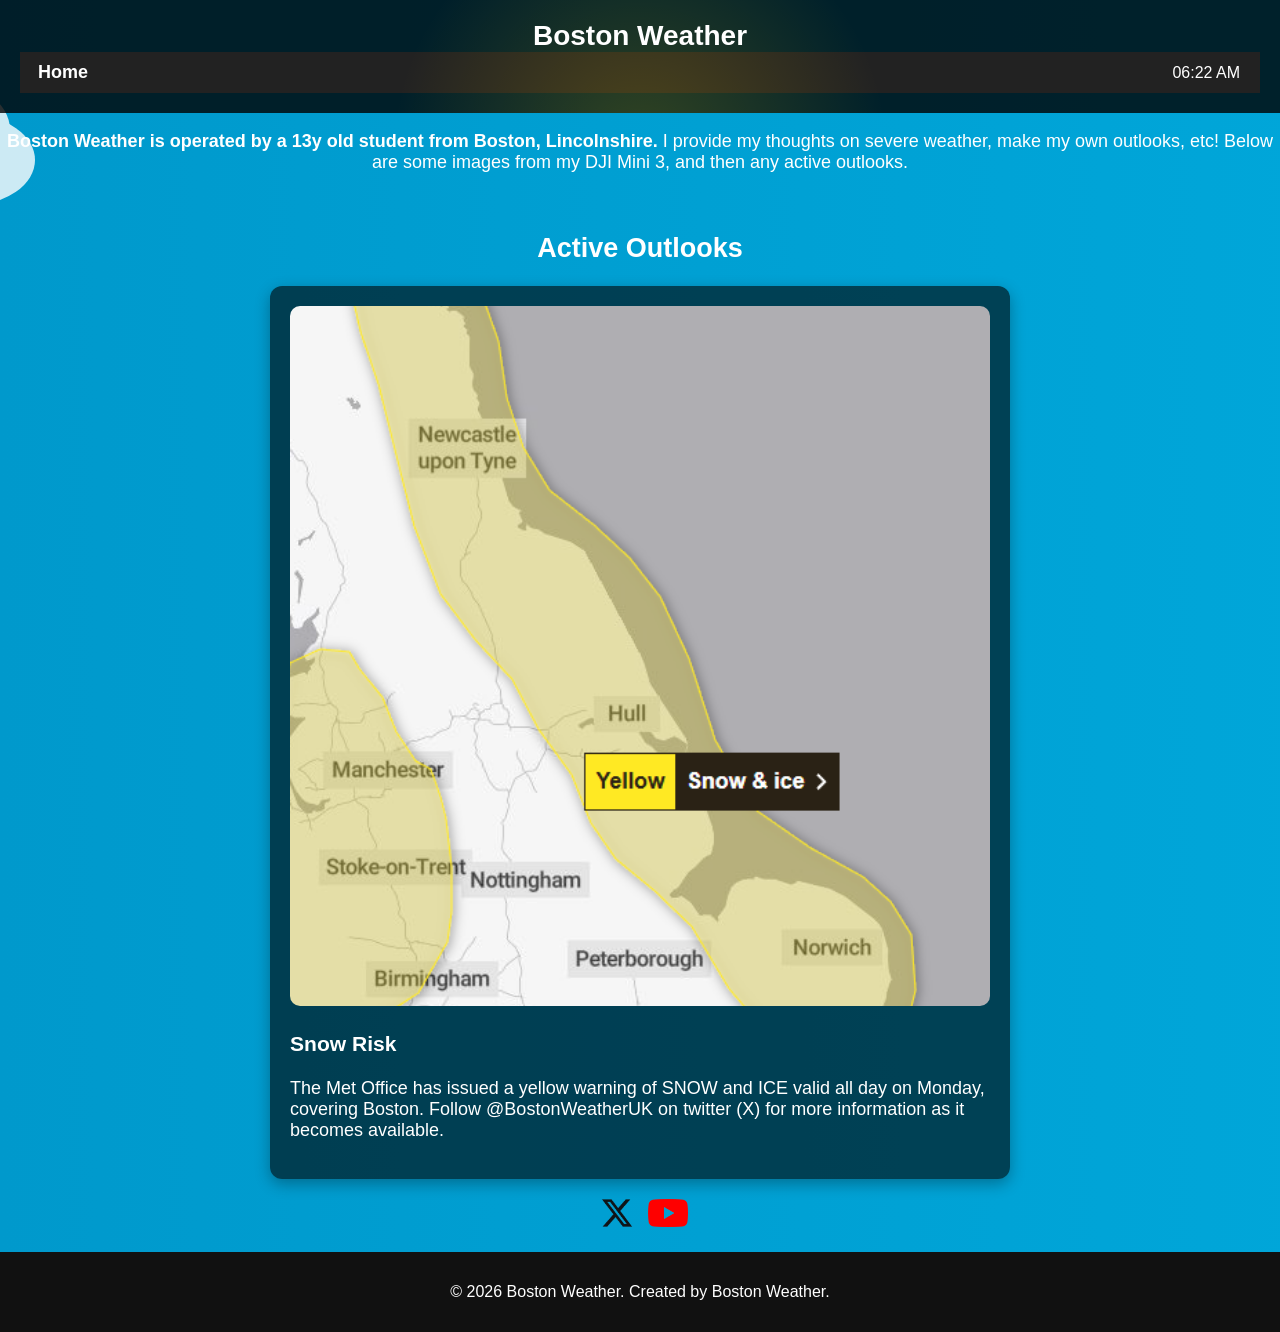
==== index.html @ 6d0c2ecd "Added Snow Warning" ====
<!DOCTYPE html>
<html lang="en">
<head>
  <meta charset="UTF-8" />
  <meta name="viewport" content="width=device-width, initial-scale=1.0"/>
  <title>Boston Weather</title>
  <link rel="icon" href="images/BUMldd8k_400x400 (2).jpg" type="image/icon type">
  <style>
    body {
      background: linear-gradient(to right, #0099cc, #00ccff);
      font-family: 'Roboto', sans-serif;
      font-size: 18px;
      margin: 0;
      padding: 0;
      color: #fff;
      text-align: center;
      overflow-x: hidden;
      position: relative;
      animation: moveBackground 60s linear infinite;
      background-size: 400% 400%;
    }
    @keyframes moveBackground {
      0% {background-position: 0% 50%;}
      50% {background-position: 100% 50%;}
      100% {background-position: 0% 50%;}
    }
    .cloud {
      position: absolute;
      background: #fff;
      border-radius: 50%;
      opacity: 0.8;
      box-shadow:
        60px 20px 0 10px #fff,
        120px 30px 0 15px #fff,
        90px 0 0 20px #fff;
      animation: cloudMove 120s linear infinite;
      z-index: 1;
    }
    .cloud:nth-child(1) { width: 100px; height: 60px; top: 100px; left: -200px; animation-delay: 0s;}
    .cloud:nth-child(2) { width: 130px; height: 70px; top: 250px; left: -300px; animation-delay: 30s;}
    .cloud:nth-child(3) { width: 150px; height: 80px; top: 400px; left: -400px; animation-delay: 60s;}
    @keyframes cloudMove {
      0% { transform: translateX(0); }
      100% { transform: translateX(200vw); }
    }
    header {
      background-color: rgba(0, 0, 0, 0.8);
      padding: 20px;
      position: relative;
      overflow: hidden;
      animation: slideDown 1s ease-out;
      z-index: 2;
    }
    .sun-rays {
      position: absolute;
      top: -100px;
      left: 50%;
      width: 500px;
      height: 500px;
      transform: translateX(-50%);
      background: radial-gradient(rgba(255, 215, 0, 0.2) 0%, transparent 70%);
      border-radius: 50%;
      animation: spin 20s linear infinite;
      z-index: 0;
    }
    @keyframes spin {
      from {transform: translateX(-50%) rotate(0deg);}
      to {transform: translateX(-50%) rotate(360deg);}
    }
    @keyframes slideDown {
      0% { transform: translateY(-100%); }
      100% { transform: translateY(0); }
    }
    h1 {
      margin: 0;
      font-size: 28px;
      animation: fadeIn 2s ease;
      position: relative;
      z-index: 2;
    }
    nav {
      background-color: #222;
      padding: 10px 0;
      animation: fadeIn 2.5s ease;
    }
    nav ul {
      list-style: none;
      padding: 0;
      margin: 0;
      display: flex;
      align-items: center;
      justify-content: center;
      gap: 15px;
    }
    nav ul li {
      display: inline;
    }
    nav ul li a {
      color: white;
      padding: 12px 18px;
      text-decoration: none;
      font-weight: bold;
      transition: background 0.3s ease-in-out, transform 0.3s;
      border-radius: 5px;
    }
    nav ul li a:hover {
      background-color: #0099cc;
      transform: scale(1.1);
    }
    #clock {
      margin-left: auto;
      margin-right: 20px;
      font-size: 16px;
      font-weight: normal;
    }
    .slider {
      position: relative;
      max-width: 60%;
      margin: 30px auto;
      overflow: hidden;
      border-radius: 10px;
      animation: fadeIn 3s ease;
      z-index: 2;
    }
    .slides img {
      width: 80%;
      max-height: 500px;
      display: none;
      border-radius: 10px;
      box-shadow: 0 5px 10px rgba(0, 0, 0, 0.3);
      transition: opacity 1s ease-in-out;
    }
    .slides img.active {
      display: block;
      margin: 0 auto;
      opacity: 1;
      animation: zoomIn 1s ease;
    }
    @keyframes zoomIn {
      0% { transform: scale(0.9); opacity: 0; }
      100% { transform: scale(1); opacity: 1; }
    }
    .outlook-card, .forecast-card {
      background-color: rgba(0, 0, 0, 0.6);
      border-radius: 12px;
      margin: 20px auto;
      padding: 20px;
      width: 80%;
      max-width: 700px;
      box-shadow: 0 5px 15px rgba(0,0,0,0.3);
      animation: fadeInUp 1s ease forwards;
      opacity: 0;
    }
    @keyframes fadeInUp {
      0% { transform: translateY(20px); opacity: 0; }
      100% { transform: translateY(0); opacity: 1; }
    }
    .outlook-card img {
      width: 100%;
      border-radius: 10px;
      max-height: 700px;
      object-fit: cover;
      animation: fadeIn 2s ease;
    }
    .outlook-text, .forecast-text {
      text-align: left;
      margin-top: 15px;
    }
    footer {
      background-color: #111;
      padding: 15px;
      margin-top: 20px;
      font-size: 16px;
      animation: fadeIn 3s ease;
      z-index: 2;
      position: relative;
    }
    section .icons {
      display: flex;
      justify-content: center;
      align-items: center;
      gap: 20px;
      margin: 20px 0;
      animation: fadeIn 3s ease;
      z-index: 2;
    }
    .icons img {
      transition: transform 0.3s;
    }
    .icons img:hover {
      transform: rotate(10deg) scale(1.2);
    }
    @keyframes fadeIn {
      from { opacity: 0; }
      to { opacity: 1; }
    }
    a {
  text-decoration: none;
}

  </style>
</head>
<body>

  <div class="cloud"></div>
  <div class="cloud"></div>
  <div class="cloud"></div>

  <header>
    <div class="sun-rays"></div>
    <h1>Boston Weather</h1>
    <nav>
      <ul>
        <li><a href="">Home</a></li>
        <li id="clock"></li>
      </ul>
    </nav>
  </header>

  <main>
    <p><strong>Boston Weather is operated by a 13y old student from Boston, Lincolnshire.</strong> 
    I provide my thoughts on severe weather, make my own outlooks, etc! Below are some images from my DJI Mini 3, and then any active outlooks.</p>

    <section class="slider">
      <div class="slides">
        <img src="images/DJI_0036.JPG" class="active" alt="">
        <img src="images/DJI_0057.JPG" alt="Weather Image 1">
        <img src="images/DJI_0159.JPG" alt="Weather Image 2">
        <img src="images/DJI_0277.JPG" alt="Weather Image 3">
        <img src="images/DJI_0306.JPG" alt="Weather Image 4">
        <img src="images/DJI_0259.JPG" alt="Weather Image 5">
      </div>
    </section>

    <section>
      <h2>Active Outlooks</h2>
      <div id="activeOutlookContainer"></div>
    </section>
  </main>

  <section class="icons">
    <a href="https://x.com/BostonWeatherUK">
      <img src="images/X.jpg" alt="X" style="width: 50px;">
    </a>
    <a href="https://www.youtube.com/@BostonWeatherUK">
      <img src="images/yt.jpg" alt="Youtube" style="width: 40px;">
    </a>
  </section>

  <footer>
    <p>&copy; <span id="year"></span> Boston Weather. Created by Boston Weather.</p>
  </footer>

  <script>
    document.getElementById("year").textContent = new Date().getFullYear();

    let index = 0;
    const images = document.querySelectorAll(".slides img");
    function changeImage() {
      images[index].classList.remove("active");
      index = (index + 1) % images.length;
      images[index].classList.add("active");
    }
    setInterval(changeImage, 3000);

    async function loadOutlooks() {
      const now = new Date();
      const response = await fetch("outlooks.json");
      const outlooks = await response.json();
      const activeNow = outlooks.filter(o => {
        const start = new Date(o.start);
        const end = new Date(o.end);
        return now >= start && now <= end;
      });

      const container = document.getElementById("activeOutlookContainer");
      if (activeNow.length > 0) {
        container.innerHTML = activeNow.map(o => `
          <div class="outlook-card">
            <img src="${o.image}" alt="${o.title}">
            <div class="outlook-text">
              <h3>${o.title}</h3>
              <p>${o.text}</p>
            </div>
          </div>
        `).join("");
      } else {
        container.innerHTML = `
          <div class="outlook-card">
            <img src="images/snow-warning.png" alt="Snow Warning">
            <div class="outlook-text">
              <h3>Snow Risk</h3>
              <p>The Met Office has issued a yellow warning of SNOW and ICE valid all day on Monday, covering Boston. Follow @BostonWeatherUK on twitter (X) for more information as it becomes available.</p>
            </div>
          </div>
        `;
      }
    }

    function updateClock() {
      const now = new Date();
      const timeString = now.toLocaleTimeString([], {hour: '2-digit', minute:'2-digit'});
      document.getElementById('clock').textContent = timeString;
    }
    setInterval(updateClock, 1000);
    updateClock();

    loadOutlooks();
  </script>
</body>
</html>
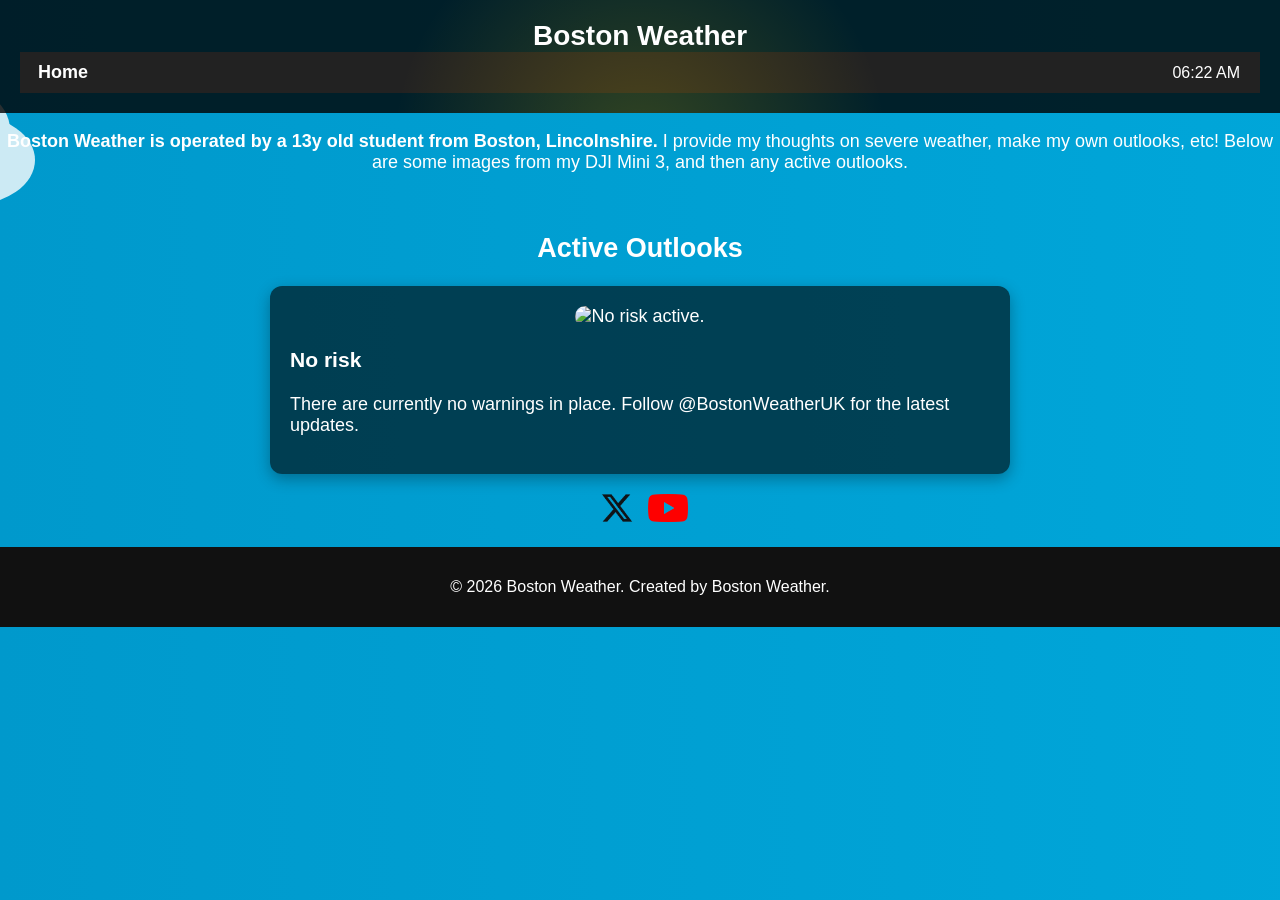
==== commit affd7c80: "Quick update to outdated information. Apparently I never got rid of the risk from a few weeks ago..." ====
--- a/index.html
+++ b/index.html
@@ -287,10 +287,10 @@
       } else {
         container.innerHTML = `
           <div class="outlook-card">
-            <img src="images/snow-warning.png" alt="Snow Warning">
+            <img src="" alt="No risk active.">
             <div class="outlook-text">
-              <h3>Snow Risk</h3>
-              <p>The Met Office has issued a yellow warning of SNOW and ICE valid all day on Monday, covering Boston. Follow @BostonWeatherUK on twitter (X) for more information as it becomes available.</p>
+              <h3>No risk</h3>
+              <p>There are currently no warnings in place. Follow @BostonWeatherUK for the latest updates.</p>
             </div>
           </div>
         `;
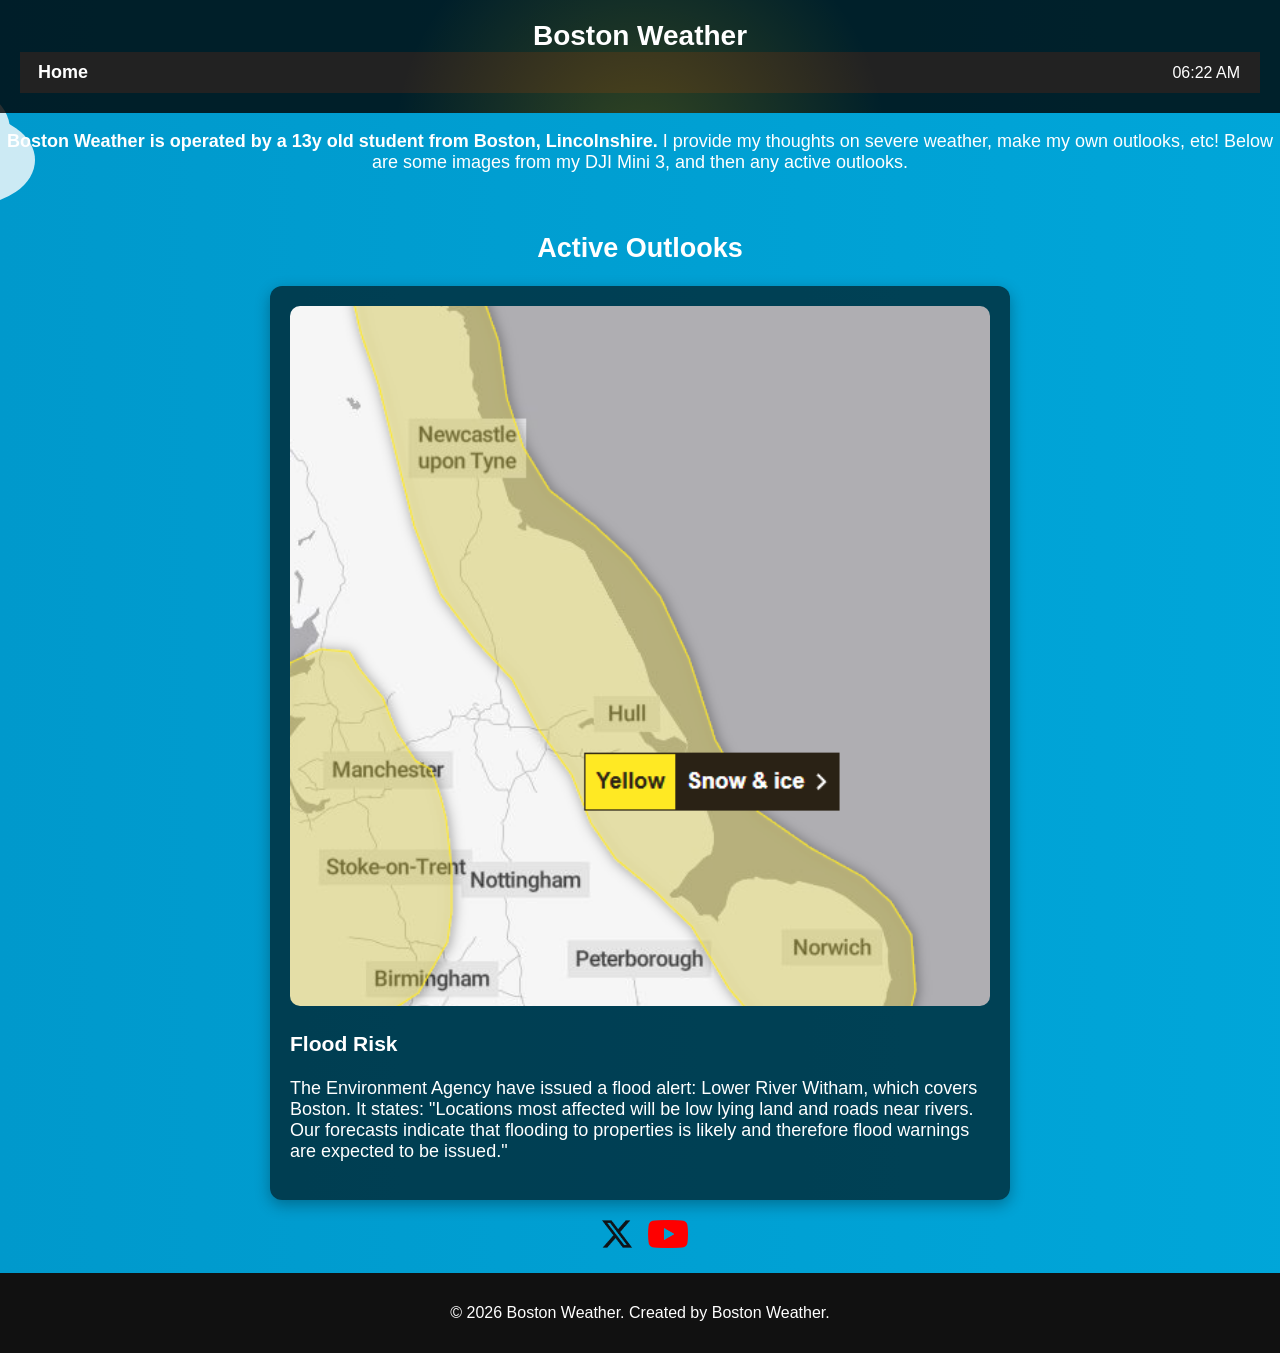
==== commit e6a5bef5: "Update index.html" ====
--- a/index.html
+++ b/index.html
@@ -287,10 +287,10 @@
       } else {
         container.innerHTML = `
           <div class="outlook-card">
-            <img src="" alt="No risk active.">
+            <img src="images/snow-warning.png" alt="Snow Warning">
             <div class="outlook-text">
-              <h3>No risk</h3>
-              <p>There are currently no warnings in place. Follow @BostonWeatherUK for the latest updates.</p>
+              <h3>Flood Risk</h3>
+              <p>The Environment Agency have issued a flood alert: Lower River Witham, which covers Boston. It states: "Locations most affected will be low lying land and roads near rivers. Our forecasts indicate that flooding to properties is likely and therefore flood warnings are expected to be issued."</p>
             </div>
           </div>
         `;
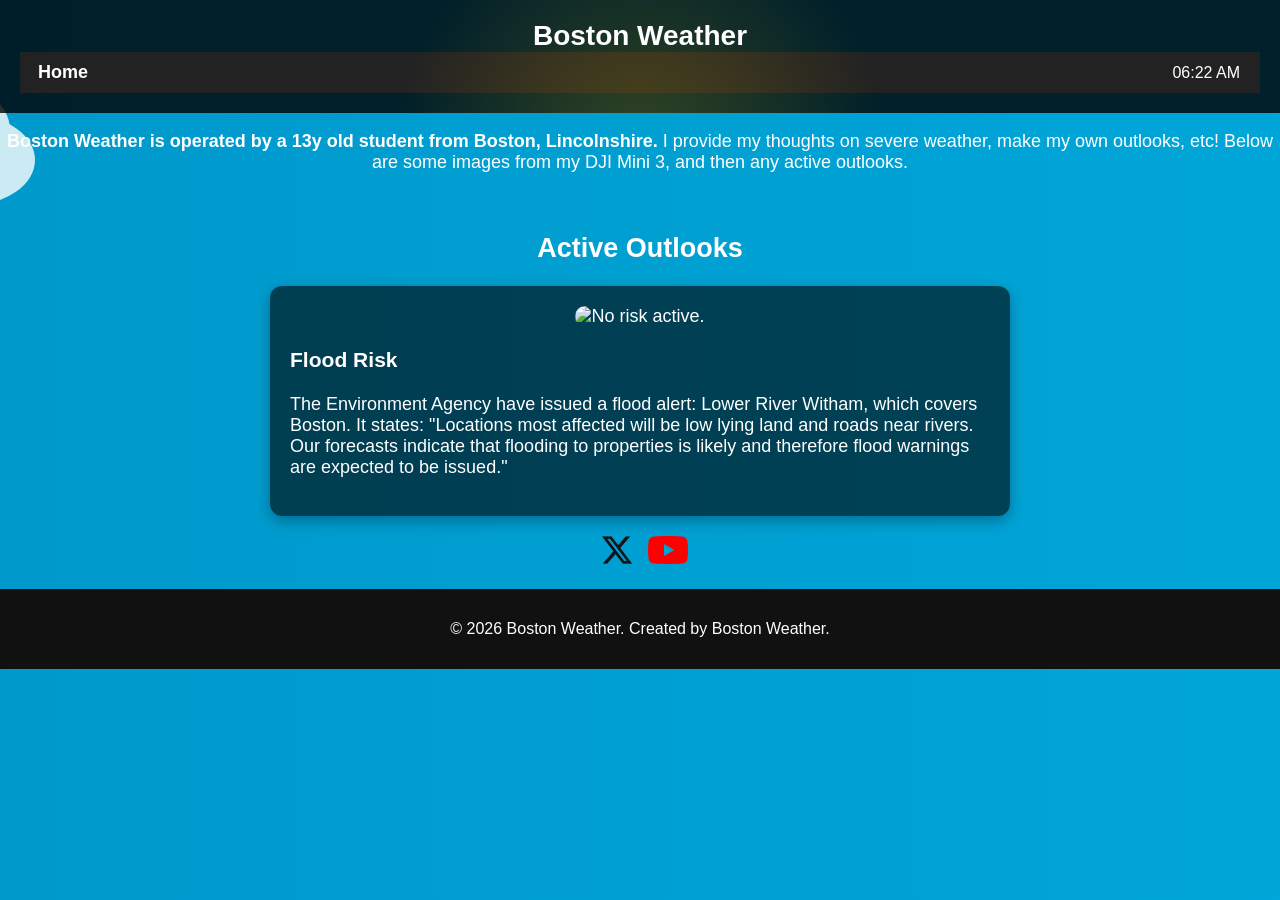
==== commit 6800d914: "Merge branch 'main' of https://github.com/Liamkaboom/BostonWeather" ====
--- a/index.html
+++ b/index.html
@@ -287,7 +287,7 @@
       } else {
         container.innerHTML = `
           <div class="outlook-card">
-            <img src="images/snow-warning.png" alt="Snow Warning">
+            <img src="" alt="No risk active.">
             <div class="outlook-text">
               <h3>Flood Risk</h3>
               <p>The Environment Agency have issued a flood alert: Lower River Witham, which covers Boston. It states: "Locations most affected will be low lying land and roads near rivers. Our forecasts indicate that flooding to properties is likely and therefore flood warnings are expected to be issued."</p>
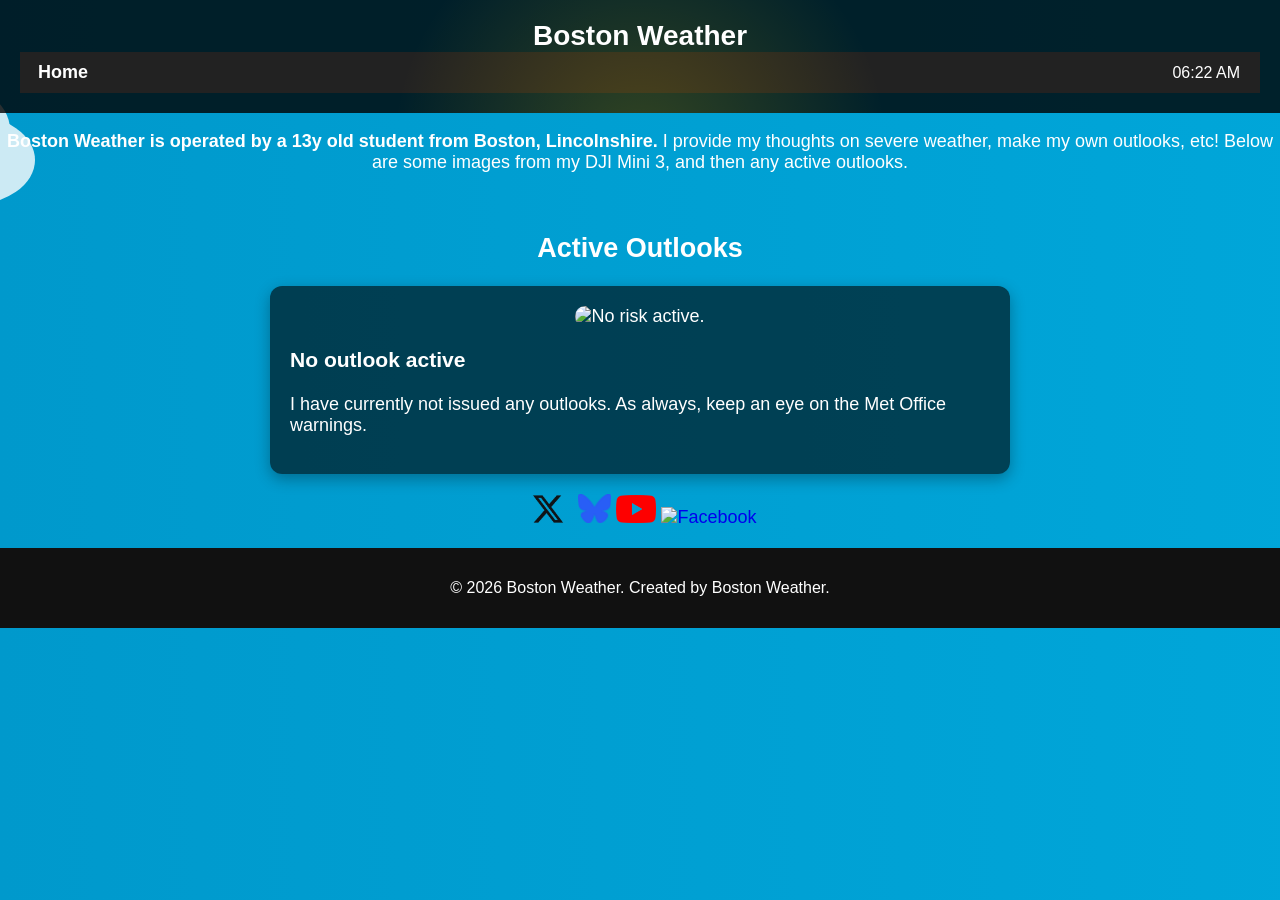
==== commit eec52deb: "Minor updates Added bsky and fb  Updated to no risk (whoops!)" ====
--- a/index.html
+++ b/index.html
@@ -242,8 +242,14 @@
     <a href="https://x.com/BostonWeatherUK">
       <img src="images/X.jpg" alt="X" style="width: 50px;">
     </a>
+    <a href="https://bsky.app/profile/bostonweather.co.uk">
+      <img src="images/bsky.jpg" alt="Bluesky" style="width: 33px;">
+    </a>
     <a href="https://www.youtube.com/@BostonWeatherUK">
       <img src="images/yt.jpg" alt="Youtube" style="width: 40px;">
+    </a>
+    <a href="https://www.facebook.com/profile.php?id=61579310134620">
+      <img src="images/facebook_logo_primary.jpg" alt="Facebook" style="width: 32px">
     </a>
   </section>
 
@@ -289,8 +295,8 @@
           <div class="outlook-card">
             <img src="" alt="No risk active.">
             <div class="outlook-text">
-              <h3>Flood Risk</h3>
-              <p>The Environment Agency have issued a flood alert: Lower River Witham, which covers Boston. It states: "Locations most affected will be low lying land and roads near rivers. Our forecasts indicate that flooding to properties is likely and therefore flood warnings are expected to be issued."</p>
+              <h3>No outlook active</h3>
+              <p>I have currently not issued any outlooks. As always, keep an eye on the Met Office warnings.</p>
             </div>
           </div>
         `;
@@ -299,8 +305,8 @@
 
     function updateClock() {
       const now = new Date();
-      const timeString = now.toLocaleTimeString([], {hour: '2-digit', minute:'2-digit'});
-      document.getElementById('clock').textContent = timeString;
+      const timeString = now.toLocaleTimeString([], {hour: "2-digit", minute:"2-digit"});
+      document.getElementById("clock").textContent = timeString;
     }
     setInterval(updateClock, 1000);
     updateClock();
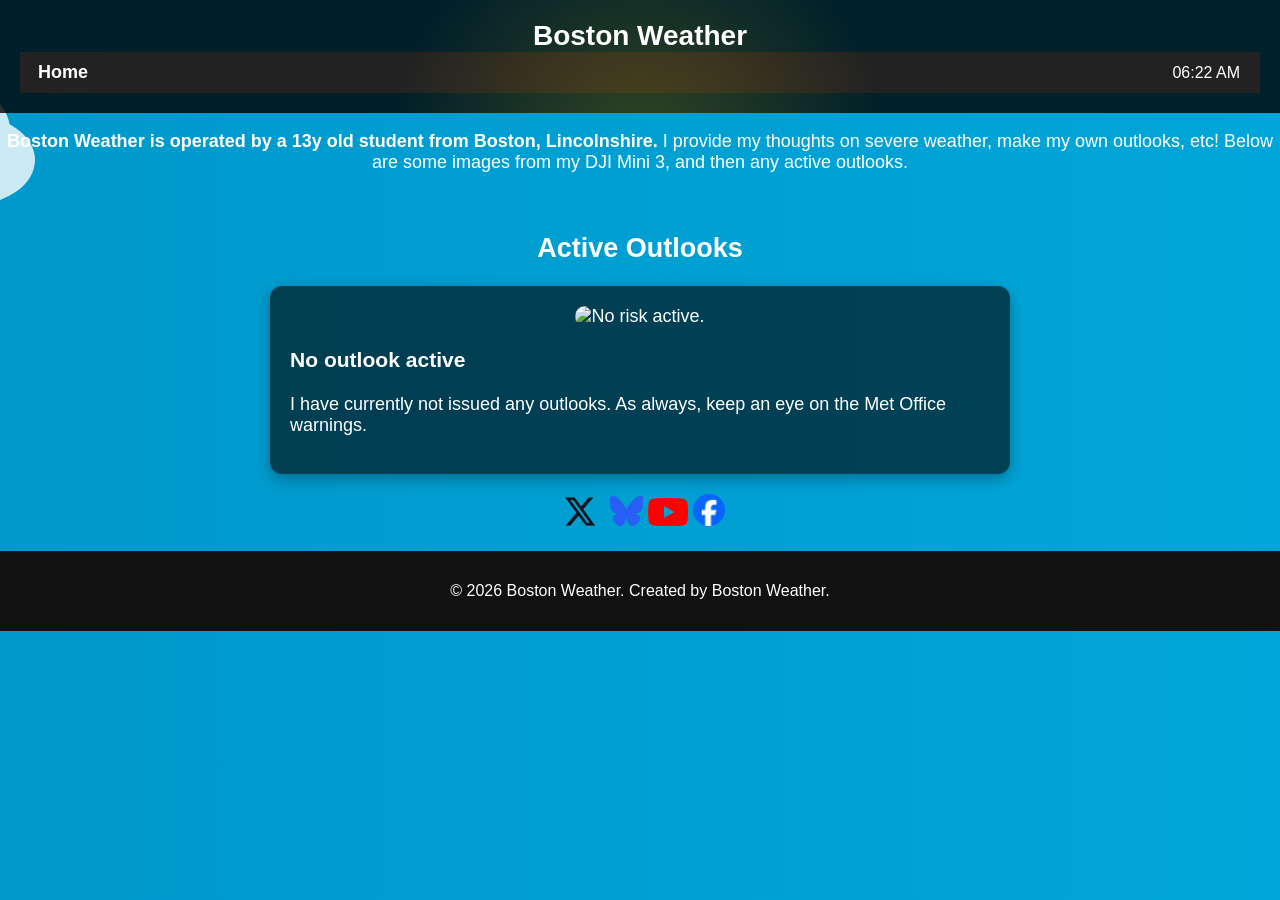
==== commit 0ae24016: "Quick fix" ====
--- a/index.html
+++ b/index.html
@@ -249,7 +249,7 @@
       <img src="images/yt.jpg" alt="Youtube" style="width: 40px;">
     </a>
     <a href="https://www.facebook.com/profile.php?id=61579310134620">
-      <img src="images/facebook_logo_primary.jpg" alt="Facebook" style="width: 32px">
+      <img src="images/facebook.jpg" alt="Facebook" style="width: 32px">
     </a>
   </section>
 
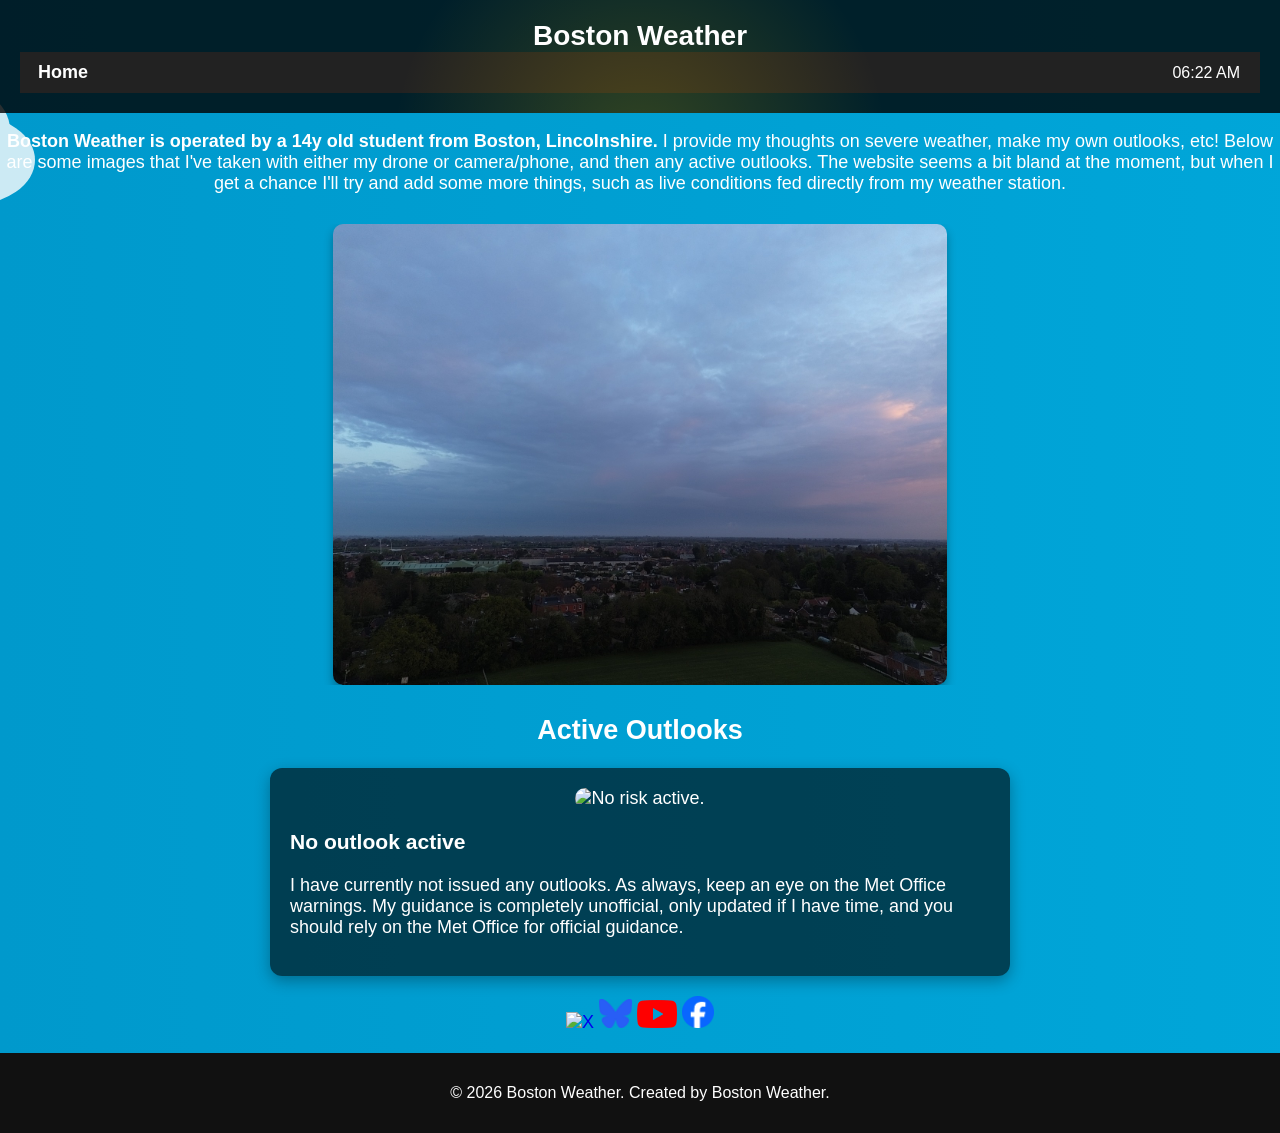
==== commit dcc97e2a: "Re-organising... Simple really but repo was a MESS so removed unnecessary old images, made more fold" ====
--- a/index.html
+++ b/index.html
@@ -4,201 +4,9 @@
   <meta charset="UTF-8" />
   <meta name="viewport" content="width=device-width, initial-scale=1.0"/>
   <title>Boston Weather</title>
-  <link rel="icon" href="images/BUMldd8k_400x400 (2).jpg" type="image/icon type">
-  <style>
-    body {
-      background: linear-gradient(to right, #0099cc, #00ccff);
-      font-family: 'Roboto', sans-serif;
-      font-size: 18px;
-      margin: 0;
-      padding: 0;
-      color: #fff;
-      text-align: center;
-      overflow-x: hidden;
-      position: relative;
-      animation: moveBackground 60s linear infinite;
-      background-size: 400% 400%;
-    }
-    @keyframes moveBackground {
-      0% {background-position: 0% 50%;}
-      50% {background-position: 100% 50%;}
-      100% {background-position: 0% 50%;}
-    }
-    .cloud {
-      position: absolute;
-      background: #fff;
-      border-radius: 50%;
-      opacity: 0.8;
-      box-shadow:
-        60px 20px 0 10px #fff,
-        120px 30px 0 15px #fff,
-        90px 0 0 20px #fff;
-      animation: cloudMove 120s linear infinite;
-      z-index: 1;
-    }
-    .cloud:nth-child(1) { width: 100px; height: 60px; top: 100px; left: -200px; animation-delay: 0s;}
-    .cloud:nth-child(2) { width: 130px; height: 70px; top: 250px; left: -300px; animation-delay: 30s;}
-    .cloud:nth-child(3) { width: 150px; height: 80px; top: 400px; left: -400px; animation-delay: 60s;}
-    @keyframes cloudMove {
-      0% { transform: translateX(0); }
-      100% { transform: translateX(200vw); }
-    }
-    header {
-      background-color: rgba(0, 0, 0, 0.8);
-      padding: 20px;
-      position: relative;
-      overflow: hidden;
-      animation: slideDown 1s ease-out;
-      z-index: 2;
-    }
-    .sun-rays {
-      position: absolute;
-      top: -100px;
-      left: 50%;
-      width: 500px;
-      height: 500px;
-      transform: translateX(-50%);
-      background: radial-gradient(rgba(255, 215, 0, 0.2) 0%, transparent 70%);
-      border-radius: 50%;
-      animation: spin 20s linear infinite;
-      z-index: 0;
-    }
-    @keyframes spin {
-      from {transform: translateX(-50%) rotate(0deg);}
-      to {transform: translateX(-50%) rotate(360deg);}
-    }
-    @keyframes slideDown {
-      0% { transform: translateY(-100%); }
-      100% { transform: translateY(0); }
-    }
-    h1 {
-      margin: 0;
-      font-size: 28px;
-      animation: fadeIn 2s ease;
-      position: relative;
-      z-index: 2;
-    }
-    nav {
-      background-color: #222;
-      padding: 10px 0;
-      animation: fadeIn 2.5s ease;
-    }
-    nav ul {
-      list-style: none;
-      padding: 0;
-      margin: 0;
-      display: flex;
-      align-items: center;
-      justify-content: center;
-      gap: 15px;
-    }
-    nav ul li {
-      display: inline;
-    }
-    nav ul li a {
-      color: white;
-      padding: 12px 18px;
-      text-decoration: none;
-      font-weight: bold;
-      transition: background 0.3s ease-in-out, transform 0.3s;
-      border-radius: 5px;
-    }
-    nav ul li a:hover {
-      background-color: #0099cc;
-      transform: scale(1.1);
-    }
-    #clock {
-      margin-left: auto;
-      margin-right: 20px;
-      font-size: 16px;
-      font-weight: normal;
-    }
-    .slider {
-      position: relative;
-      max-width: 60%;
-      margin: 30px auto;
-      overflow: hidden;
-      border-radius: 10px;
-      animation: fadeIn 3s ease;
-      z-index: 2;
-    }
-    .slides img {
-      width: 80%;
-      max-height: 500px;
-      display: none;
-      border-radius: 10px;
-      box-shadow: 0 5px 10px rgba(0, 0, 0, 0.3);
-      transition: opacity 1s ease-in-out;
-    }
-    .slides img.active {
-      display: block;
-      margin: 0 auto;
-      opacity: 1;
-      animation: zoomIn 1s ease;
-    }
-    @keyframes zoomIn {
-      0% { transform: scale(0.9); opacity: 0; }
-      100% { transform: scale(1); opacity: 1; }
-    }
-    .outlook-card, .forecast-card {
-      background-color: rgba(0, 0, 0, 0.6);
-      border-radius: 12px;
-      margin: 20px auto;
-      padding: 20px;
-      width: 80%;
-      max-width: 700px;
-      box-shadow: 0 5px 15px rgba(0,0,0,0.3);
-      animation: fadeInUp 1s ease forwards;
-      opacity: 0;
-    }
-    @keyframes fadeInUp {
-      0% { transform: translateY(20px); opacity: 0; }
-      100% { transform: translateY(0); opacity: 1; }
-    }
-    .outlook-card img {
-      width: 100%;
-      border-radius: 10px;
-      max-height: 700px;
-      object-fit: cover;
-      animation: fadeIn 2s ease;
-    }
-    .outlook-text, .forecast-text {
-      text-align: left;
-      margin-top: 15px;
-    }
-    footer {
-      background-color: #111;
-      padding: 15px;
-      margin-top: 20px;
-      font-size: 16px;
-      animation: fadeIn 3s ease;
-      z-index: 2;
-      position: relative;
-    }
-    section .icons {
-      display: flex;
-      justify-content: center;
-      align-items: center;
-      gap: 20px;
-      margin: 20px 0;
-      animation: fadeIn 3s ease;
-      z-index: 2;
-    }
-    .icons img {
-      transition: transform 0.3s;
-    }
-    .icons img:hover {
-      transform: rotate(10deg) scale(1.2);
-    }
-    @keyframes fadeIn {
-      from { opacity: 0; }
-      to { opacity: 1; }
-    }
-    a {
-  text-decoration: none;
-}
-
-  </style>
+  <link rel="icon" href="images/BostonStump.jpg" type="image/icon type">
+  <link rel="stylesheet" href="style.css">
+  <script src="main.js" defer></script> <!-- Had a weird error where Active Outlooks wasn't loading after making index.html into 3 seperate files (HTML, CSS, JS) rather than inline. Asked gemini and it said I needed to add 'defer', so I did exactly that, and it worked. -->
 </head>
 <body>
 
@@ -218,17 +26,18 @@
   </header>
 
   <main>
-    <p><strong>Boston Weather is operated by a 13y old student from Boston, Lincolnshire.</strong> 
-    I provide my thoughts on severe weather, make my own outlooks, etc! Below are some images from my DJI Mini 3, and then any active outlooks.</p>
+    <p><strong>Boston Weather is operated by a 14y old student from Boston, Lincolnshire.</strong> 
+    I provide my thoughts on severe weather, make my own outlooks, etc! Below are some images that I've taken with either my drone or camera/phone, and then any active outlooks. The website seems a bit bland at the moment, but when I get a chance I'll try and add some more things, such as live conditions fed directly from my weather station. </p>
 
     <section class="slider">
       <div class="slides">
-        <img src="images/DJI_0036.JPG" class="active" alt="">
-        <img src="images/DJI_0057.JPG" alt="Weather Image 1">
-        <img src="images/DJI_0159.JPG" alt="Weather Image 2">
-        <img src="images/DJI_0277.JPG" alt="Weather Image 3">
-        <img src="images/DJI_0306.JPG" alt="Weather Image 4">
-        <img src="images/DJI_0259.JPG" alt="Weather Image 5">
+        <img src="images/Slider/DroneStorm.jpeg" class="active" alt="Slider Image 1">
+        <img src="images/Slider/DroneWaterTowerSunset.JPG" alt="Slider Image 2">
+        <img src="images/Slider/Lighthouse.JPG" alt="Slider Image 3">
+        <img src="images/Slider/LymeRegis.JPG" alt="Slider Image 4">
+        <img src="images/Slider/2024-10-08_WeatherCam_T-storm.jpeg" alt="Slider Image 5">
+        <img src="images/Slider/2024-10-08_WeatherCam_T-storm2.jpeg" alt="Slider Image 6">
+        <img src="images/Slider/Sunset.JPG" alt="Slider Image 7">
       </div>
     </section>
 
@@ -240,78 +49,21 @@
 
   <section class="icons">
     <a href="https://x.com/BostonWeatherUK">
-      <img src="images/X.jpg" alt="X" style="width: 50px;">
+      <img src="images/Social Media/x.jpg" alt="X" style="width: 50px;">
     </a>
     <a href="https://bsky.app/profile/bostonweather.co.uk">
-      <img src="images/bsky.jpg" alt="Bluesky" style="width: 33px;">
+      <img src="images/Social Media/bsky.jpg" alt="Bluesky" style="width: 33px;">
     </a>
     <a href="https://www.youtube.com/@BostonWeatherUK">
-      <img src="images/yt.jpg" alt="Youtube" style="width: 40px;">
+      <img src="images/Social Media/youtube.jpg" alt="Youtube" style="width: 40px;">
     </a>
     <a href="https://www.facebook.com/profile.php?id=61579310134620">
-      <img src="images/facebook.jpg" alt="Facebook" style="width: 32px">
+      <img src="images/Social Media/facebook.jpg" alt="Facebook" style="width: 32px">
     </a>
   </section>
 
   <footer>
     <p>&copy; <span id="year"></span> Boston Weather. Created by Boston Weather.</p>
   </footer>
-
-  <script>
-    document.getElementById("year").textContent = new Date().getFullYear();
-
-    let index = 0;
-    const images = document.querySelectorAll(".slides img");
-    function changeImage() {
-      images[index].classList.remove("active");
-      index = (index + 1) % images.length;
-      images[index].classList.add("active");
-    }
-    setInterval(changeImage, 3000);
-
-    async function loadOutlooks() {
-      const now = new Date();
-      const response = await fetch("outlooks.json");
-      const outlooks = await response.json();
-      const activeNow = outlooks.filter(o => {
-        const start = new Date(o.start);
-        const end = new Date(o.end);
-        return now >= start && now <= end;
-      });
-
-      const container = document.getElementById("activeOutlookContainer");
-      if (activeNow.length > 0) {
-        container.innerHTML = activeNow.map(o => `
-          <div class="outlook-card">
-            <img src="${o.image}" alt="${o.title}">
-            <div class="outlook-text">
-              <h3>${o.title}</h3>
-              <p>${o.text}</p>
-            </div>
-          </div>
-        `).join("");
-      } else {
-        container.innerHTML = `
-          <div class="outlook-card">
-            <img src="" alt="No risk active.">
-            <div class="outlook-text">
-              <h3>No outlook active</h3>
-              <p>I have currently not issued any outlooks. As always, keep an eye on the Met Office warnings.</p>
-            </div>
-          </div>
-        `;
-      }
-    }
-
-    function updateClock() {
-      const now = new Date();
-      const timeString = now.toLocaleTimeString([], {hour: "2-digit", minute:"2-digit"});
-      document.getElementById("clock").textContent = timeString;
-    }
-    setInterval(updateClock, 1000);
-    updateClock();
-
-    loadOutlooks();
-  </script>
 </body>
 </html>
--- a/style.css
+++ b/style.css
@@ -0,0 +1,191 @@
+body {
+    background: linear-gradient(to right, #0099cc, #00ccff);
+    font-family: 'Roboto', sans-serif;
+    font-size: 18px;
+    margin: 0;
+    padding: 0;
+    color: #fff;
+    text-align: center;
+    overflow-x: hidden;
+    position: relative;
+    animation: moveBackground 60s linear infinite;
+    background-size: 400% 400%;
+}
+@keyframes moveBackground {
+    0% {background-position: 0% 50%;}
+    50% {background-position: 100% 50%;}
+    100% {background-position: 0% 50%;}
+}
+.cloud {
+    position: absolute;
+    background: #fff;
+    border-radius: 50%;
+    opacity: 0.8;
+    box-shadow:
+        60px 20px 0 10px #fff,
+        120px 30px 0 15px #fff,
+        90px 0 0 20px #fff;
+    animation: cloudMove 120s linear infinite;
+    z-index: 1;
+}
+.cloud:nth-child(1) { width: 100px; height: 60px; top: 100px; left: -200px; animation-delay: 0s;}
+.cloud:nth-child(2) { width: 130px; height: 70px; top: 250px; left: -300px; animation-delay: 30s;}
+.cloud:nth-child(3) { width: 150px; height: 80px; top: 400px; left: -400px; animation-delay: 60s;}
+@keyframes cloudMove {
+    0% { transform: translateX(0); }
+    100% { transform: translateX(200vw); }
+}
+header {
+    background-color: rgba(0, 0, 0, 0.8);
+    padding: 20px;
+    position: relative;
+    overflow: hidden;
+    animation: slideDown 1s ease-out;
+    z-index: 2;
+}
+.sun-rays {
+    position: absolute;
+    top: -100px;
+    left: 50%;
+    width: 500px;
+    height: 500px;
+    transform: translateX(-50%);
+    background: radial-gradient(rgba(255, 215, 0, 0.2) 0%, transparent 70%);
+    border-radius: 50%;
+    animation: spin 20s linear infinite;
+    z-index: 0;
+}
+@keyframes spin {
+    from {transform: translateX(-50%) rotate(0deg);}
+    to {transform: translateX(-50%) rotate(360deg);}
+}
+@keyframes slideDown {
+    0% { transform: translateY(-100%); }
+    100% { transform: translateY(0); }
+}
+h1 {
+    margin: 0;
+    font-size: 28px;
+    animation: fadeIn 2s ease;
+    position: relative;
+    z-index: 2;
+}
+nav {
+    background-color: #222;
+    padding: 10px 0;
+    animation: fadeIn 2.5s ease;
+}
+nav ul {
+    list-style: none;
+    padding: 0;
+    margin: 0;
+    display: flex;
+    align-items: center;
+    justify-content: center;
+    gap: 15px;
+}
+nav ul li {
+    display: inline;
+}
+nav ul li a {
+    color: white;
+    padding: 12px 18px;
+    text-decoration: none;
+    font-weight: bold;
+    transition: background 0.3s ease-in-out, transform 0.3s;
+    border-radius: 5px;
+}
+nav ul li a:hover {
+    background-color: #0099cc;
+    transform: scale(1.1);
+}
+#clock {
+    margin-left: auto;
+    margin-right: 20px;
+    font-size: 16px;
+    font-weight: normal;
+}
+.slider {
+    position: relative;
+    max-width: 60%;
+    margin: 30px auto;
+    overflow: hidden;
+    border-radius: 10px;
+    animation: fadeIn 3s ease;
+    z-index: 2;
+}
+.slides img {
+    width: 80%;
+    max-height: 500px;
+    display: none;
+    border-radius: 10px;
+    box-shadow: 0 5px 10px rgba(0, 0, 0, 0.3);
+    transition: opacity 1s ease-in-out;
+}
+.slides img.active {
+    display: block;
+    margin: 0 auto;
+    opacity: 1;
+    animation: zoomIn 1s ease;
+}
+@keyframes zoomIn {
+    0% { transform: scale(0.9); opacity: 0; }
+    100% { transform: scale(1); opacity: 1; }
+}
+.outlook-card, .forecast-card {
+    background-color: rgba(0, 0, 0, 0.6);
+    border-radius: 12px;
+    margin: 20px auto;
+    padding: 20px;
+    width: 80%;
+    max-width: 700px;
+    box-shadow: 0 5px 15px rgba(0,0,0,0.3);
+    animation: fadeInUp 1s ease forwards;
+    opacity: 0;
+}
+@keyframes fadeInUp {
+    0% { transform: translateY(20px); opacity: 0; }
+    100% { transform: translateY(0); opacity: 1; }
+}
+.outlook-card img {
+    width: 100%;
+    border-radius: 10px;
+    max-height: 700px;
+    object-fit: cover;
+    animation: fadeIn 2s ease;
+}
+.outlook-text, .forecast-text {
+    text-align: left;
+    margin-top: 15px;
+}
+footer {
+    background-color: #111;
+    padding: 15px;
+    margin-top: 20px;
+    font-size: 16px;
+    animation: fadeIn 3s ease;
+    z-index: 2;
+    position: relative;
+}
+section .icons {
+    display: flex;
+    justify-content: center;
+    align-items: center;
+    gap: 20px;
+    margin: 20px 0;
+    animation: fadeIn 3s ease;
+    z-index: 2;
+}
+.icons img {
+    transition: transform 0.3s;
+}
+.icons img:hover {
+    transform: rotate(10deg) scale(1.2);
+}
+@keyframes fadeIn {
+    from { opacity: 0; }
+    to { opacity: 1; }
+}
+a {
+    text-decoration: none;
+}
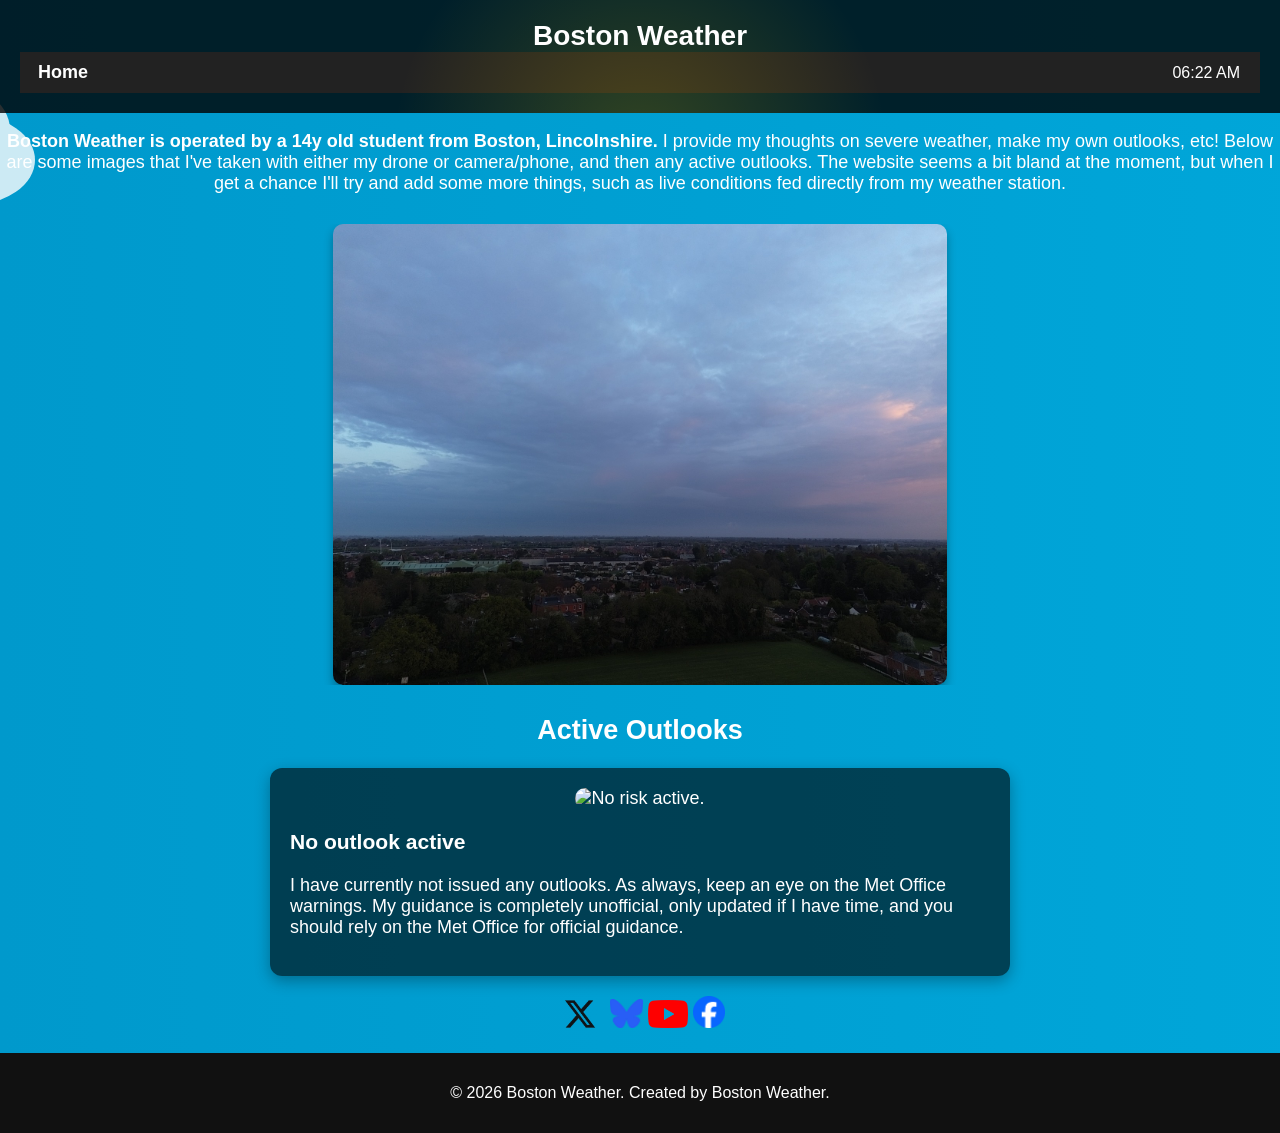
==== commit adf7d0cd: "Fix minor error Apparently I forgot that case sensitivity exists.  Of course I didn't but I accident" ====
--- a/index.html
+++ b/index.html
@@ -49,7 +49,7 @@
 
   <section class="icons">
     <a href="https://x.com/BostonWeatherUK">
-      <img src="images/Social Media/x.jpg" alt="X" style="width: 50px;">
+      <img src="images/Social Media/X.jpg" alt="X" style="width: 50px;">
     </a>
     <a href="https://bsky.app/profile/bostonweather.co.uk">
       <img src="images/Social Media/bsky.jpg" alt="Bluesky" style="width: 33px;">
